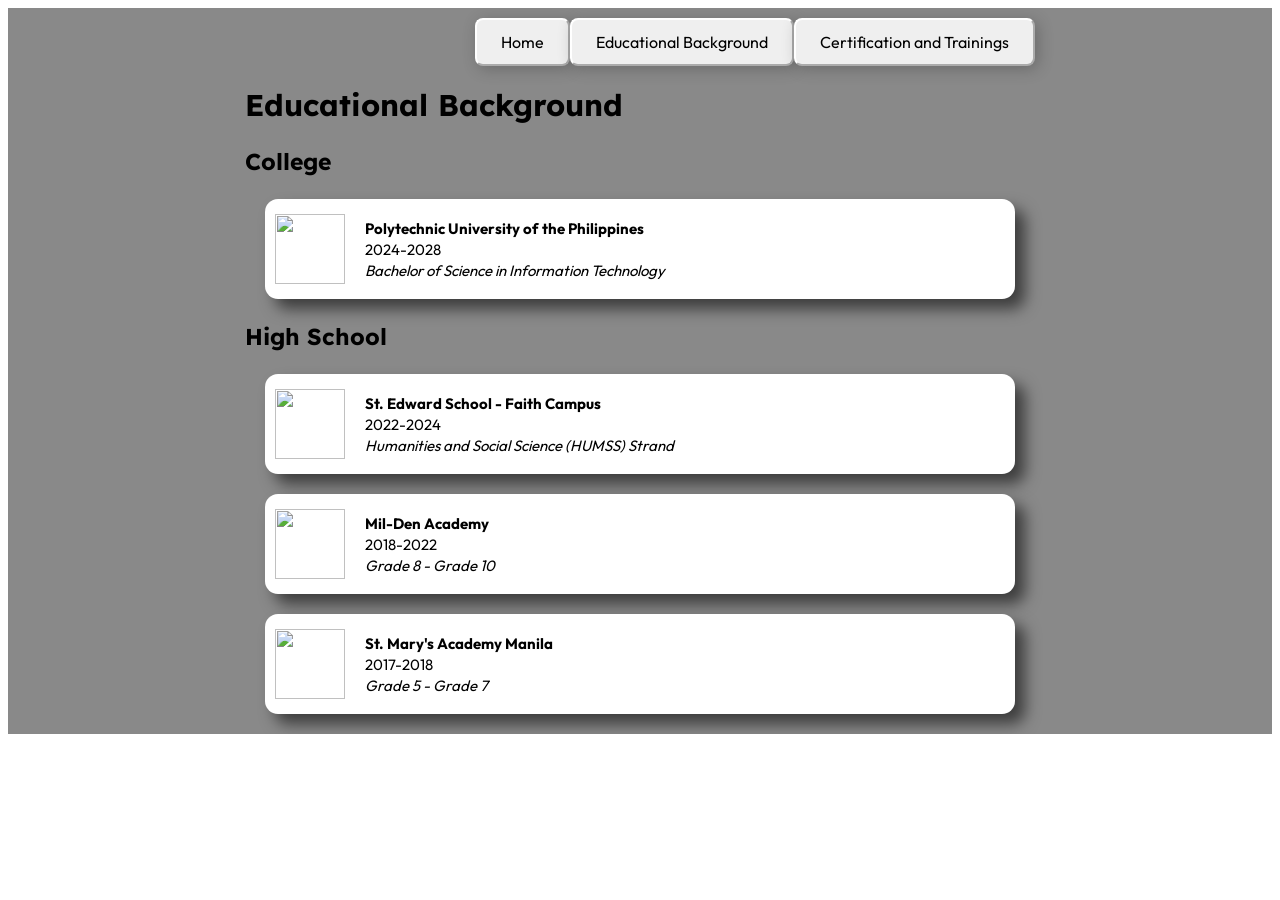
==== index.html @ 0c72ae76 "Add files via upload" ====
<!DOCTYPE html>
<html>
  <head>
    <title>Resume</title>
    <meta charset="UTF-8">
    <meta name="viewport" content="width=device-width, initial-scale=1.0">
    <link rel="stylesheet" href="styles.css" />
    <link rel="preconnect" href="https://fonts.googleapis.com">
    <link rel="preconnect" href="https://fonts.gstatic.com" crossorigin>
    <link href="https://fonts.googleapis.com/css2?family=Outfit:wght@100..900&display=swap" rel="stylesheet">
    <link href="https://fonts.googleapis.com/css2?family=Lexend:wght@100..900&display=swap" rel="stylesheet">
  </head>
  <body>
    <div class="backgrounds">
      <div class="content">
        <div class ="navbar">
          <a href="https://fonts.google.com/"><input type="button" class="custom-btn" value="Home"></a>
          <a href="educ.html"><input type="button" class="custom-btn" value="Educational Background"></a>
          <a href="certs.html"><input type="button" class="custom-btn" value="Certification and Trainings"></a>
        </div>
      <h1 class="educheader">Educational Background</h3>
      <h3 class="subheads">College</h4>

       <div class="box">
          <div class="rect"></div>
          <img class="logo" src="Images/PUP Logo.png">
          <div class="texts">
            <strong><p class="textforeduc">Polytechnic University of the Philippines</p></strong>
            <p class="textforeduc">2024-2028</p>
            <i><p class="textforeduc">Bachelor of Science in Information Technology</p></i>
          </div>
        </div>

      <h3 style="top: 100px;"class="subheads">High School</h4>

      <div class="box">
        <div class="rect"></div>
        <img class="logo" src="Images/SES Logo.png">
        <div class="texts">
          <strong><p class="textforeduc" >St. Edward School - Faith Campus</p></strong>
          <p class="textforeduc">2022-2024</p>
          <i><p class="textforeduc">Humanities and Social Science (HUMSS) Strand</p></i>
        </div>
      </div>

      <div class="box">
        <div class="rect"></div>
        <img class="logo" src="Images/MDA Logo.png">
        <div class="texts"> 
          <strong><p class="textforeduc">Mil-Den Academy</p></strong>
          <p class="textforeduc">2018-2022</p>
          <i><p class="textforeduc">Grade 8 - Grade 10</p></i>
        </div>
      </div>

      <div class="box">
        <div class="rect"></div>
        <img class="logo" src="Images/SMAM Logo.png">
        <div class="texts">
          <strong><p class="textforeduc">St. Mary's Academy Manila</p></strong>
          <p class="textforeduc">2017-2018</p>
          <i><p class="textforeduc">Grade 5 - Grade 7</p></i>
        </div>
       
      </div>
      </div>
    </div> 
  </body>
</html>
---- styles.css ----
/* text fonts and adjustment settings */
.educheader{
  font-family: "Lexend";
  font-size: 30px ;
  font-display: swap;

  left: -170px;
  bottom: 40px ;

  
}

.subheads{
  display: flex;
  font-family: "Lexend";
  right: 70px;
  font-size: 23px;
}


.textforeduc{
  margin: 2px 10px;
  font-size: 15px;;
}

/* this is for the semi transparent background and the structure of the page*/
.backgrounds{
  position: relative;
  width: 100%;
  min-height: 400px;
  display: flex;
  align-items: center;
  justify-content: center;
  overflow: hidden;       
  background-color: #00000076
}
.backgrounds::after{
  content: "";
  position: absolute;
  top: 0;
  left: 0;
  width: 100%;
  height: 100%;
  background-image: url(https://i.imgur.com/2xQUt6D.jpg);
  background-size: cover;
  background-repeat: no-repeat;
  background-position: center;
  opacity: 0.55;
  z-index: 1;
}
.content {
  position: relative;
  z-index: 2;                 
  text-align: left;
}


/* google font settings*/

.outfit-<uniquifier> {
  font-family: "Outfit", sans-serif;
  font-optical-sizing: auto;
  font-weight: <weight>;
  font-style: normal;
}

.lexend-<uniquifier> {
  font-family: "Lexend", sans-serif;
  font-optical-sizing: auto;
  font-weight: <weight>;
  font-style: normal;
}

/*shape modifiers*/

.box{
  display: flex;
  align-items: center;
  gap: 20px;
  position:relative;
  width: 750px;
  height: 100px;
  margin: 20px auto;
  font-family: "Outfit";
  transition: transform 0.3s ease-in-out, box-shadow 0.3s ease-in-out;
  padding: 0 20px;
}

.box .rect{
  position: absolute;
  top:0;
  bottom: 0;
  width: 750px;
  height: 100px;
  background-color: white;
  box-shadow:  10px 10px 15px 0px rgba(0, 0, 0, 0.561);
  border-radius: 13px;
  z-index: 1;
}
.logo, .texts{
  position: relative;
  z-index: 2;
}

.rectmargins{
  position:relative;
  margin-top: -100px;
  margin-bottom: -170px;
}

.box:hover{
  transform: scale(1.1);
  transform-origin: center center;
}

.logo{
  width:70px;
  height: 70px;
  object-fit: contain;
  justify-self: right;
  position: relative;
  z-index: 2;
  right:-10px;
}

/*buttons and navigation bar settings*/

.navbar{
  display: flex;
  justify-content: flex-end;
  align-items: center;
  position: sticky;
  margin-top: 10px;

}

.custom-btn{
  padding: 12px 24px;
  font-family: "Outfit";
  font-size: 16px;
  border-radius: 8px;
  border-color: white;
  box-shadow: 3px 3px 16px 0px rgba(0, 0, 0, 0.222);
  transition: transform 0.3s ease-in-out, box-shadow 0.3s ease-in-out;
}

.custom-btn:hover{
  transform: scale(1.1);
  transform-origin: center center;
  box-shadow: 0px 0px 16px 0px rgba(0, 0, 0, 0.222);
}
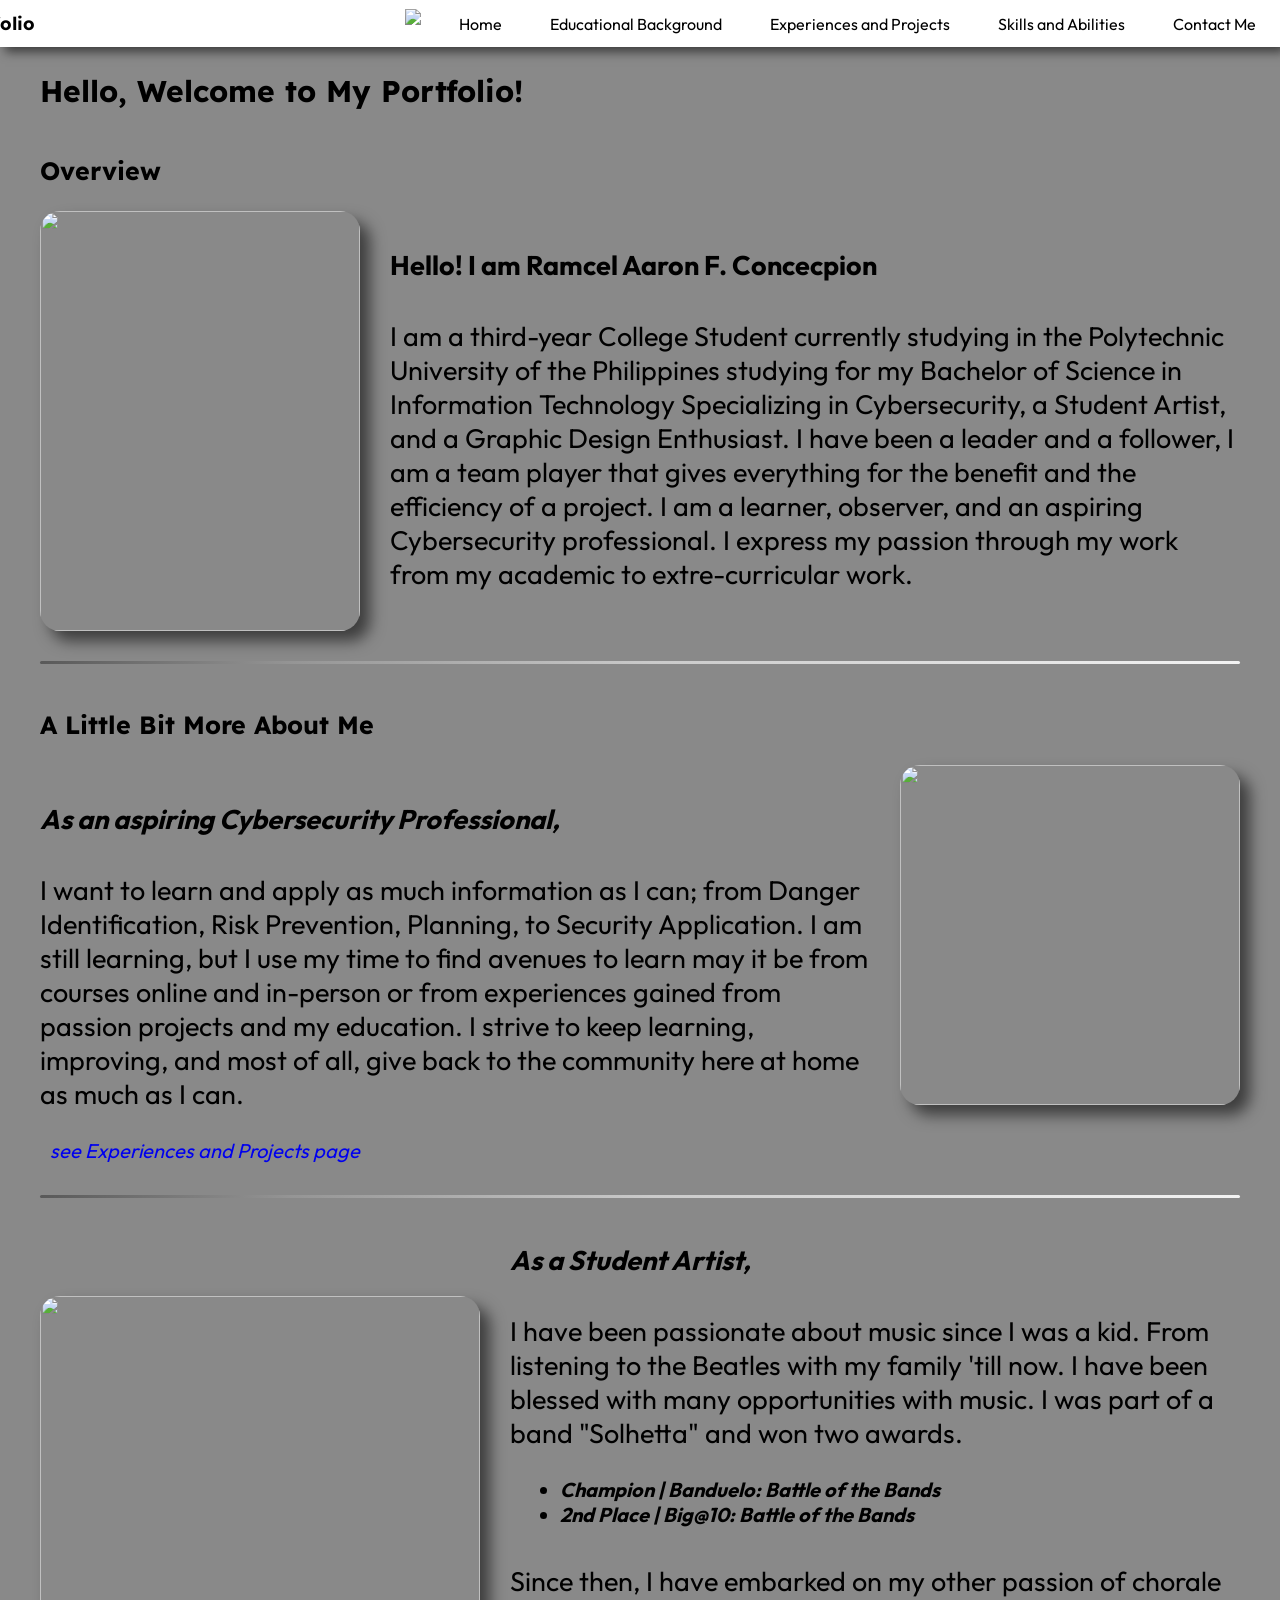
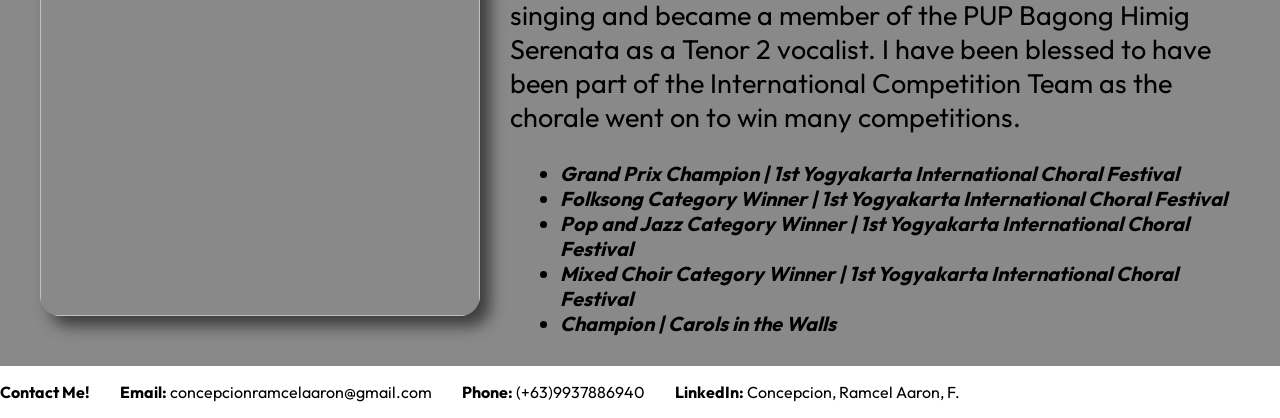
==== commit 2650ecd8: "Add files via upload" ====
--- a/index.html
+++ b/index.html
@@ -1,69 +1,102 @@
 <!DOCTYPE html>
 <html>
   <head>
-    <title>Resume</title>
+    <title>Aaron's Portfolio</title>
     <meta charset="UTF-8">
     <meta name="viewport" content="width=device-width, initial-scale=1.0">
-    <link rel="stylesheet" href="styles.css" />
+    <link id="theme" rel="stylesheet" href="main.css" />
     <link rel="preconnect" href="https://fonts.googleapis.com">
     <link rel="preconnect" href="https://fonts.gstatic.com" crossorigin>
     <link href="https://fonts.googleapis.com/css2?family=Outfit:wght@100..900&display=swap" rel="stylesheet">
     <link href="https://fonts.googleapis.com/css2?family=Lexend:wght@100..900&display=swap" rel="stylesheet">
   </head>
+  <header>
+        <div class ="navbar">
+          <h1 class="titles">Aaron's Portfolio</h1>
+          <button class="theme-btn" onclick="thememode()"><img class="" src="Images/theme.png"></button>
+          <a href="index.html"><input type="button" class="custom-btn" value="Home"></a>
+          <a href="educc.html"><input type="button" class="custom-btn" value="Educational Background"></a>
+          <a href="certs.html"><input type="button" class="custom-btn" value="Experiences and Projects"></a>
+          <a href="skill.html"><input type="button" class="custom-btn" value="Skills and Abilities"></a>
+          <a href="contacts.html"><input type="button" class="custom-btn" value="Contact Me"></a>
+          <script>
+              function thememode(){
+                  let theme = document.getElementById("theme");
+
+                  if(theme.getAttribute('href') == 'main.css'){
+                    theme.setAttribute('href', 'dmain.css');
+                    localStorage.setItem('port-theme', 'dmain.css');
+                  } else{
+                    theme.setAttribute('href', 'main.css');
+                    localStorage.setItem('port-theme', 'main.css');
+                  }
+               }
+           </script>
+        </div>
+  </header>
   <body>
+    
     <div class="backgrounds">
       <div class="content">
-        <div class ="navbar">
-          <a href="https://fonts.google.com/"><input type="button" class="custom-btn" value="Home"></a>
-          <a href="educ.html"><input type="button" class="custom-btn" value="Educational Background"></a>
-          <a href="certs.html"><input type="button" class="custom-btn" value="Certification and Trainings"></a>
-        </div>
-      <h1 class="educheader">Educational Background</h3>
-      <h3 class="subheads">College</h4>
-
-       <div class="box">
-          <div class="rect"></div>
-          <img class="logo" src="Images/PUP Logo.png">
-          <div class="texts">
-            <strong><p class="textforeduc">Polytechnic University of the Philippines</p></strong>
-            <p class="textforeduc">2024-2028</p>
-            <i><p class="textforeduc">Bachelor of Science in Information Technology</p></i>
-          </div>
-        </div>
-
-      <h3 style="top: 100px;"class="subheads">High School</h4>
-
-      <div class="box">
-        <div class="rect"></div>
-        <img class="logo" src="Images/SES Logo.png">
-        <div class="texts">
-          <strong><p class="textforeduc" >St. Edward School - Faith Campus</p></strong>
-          <p class="textforeduc">2022-2024</p>
-          <i><p class="textforeduc">Humanities and Social Science (HUMSS) Strand</p></i>
+        
+      <h2 class="educheader">Hello, Welcome to My Portfolio!</h2>
+      <h3 class="subheads">Overview</h3>
+      <div class="container">
+        <img class="pfp" src="Images/Me.png">
+        <div class="container-items">
+          <strong><p class="textformain">Hello! I am Ramcel Aaron F. Concecpion</p></strong>
+          <p class="textformain">I am a third-year College Student currently studying in the Polytechnic University of the Philippines studying for my Bachelor of Science in Information Technology Specializing in Cybersecurity, a Student Artist, and a Graphic Design Enthusiast. I have been a leader and a follower, I am a team player that gives everything for the benefit and the efficiency of a project. I am a learner, observer, and an aspiring Cybersecurity professional. I express my passion through my work from my academic to extre-curricular work.</p>
         </div>
       </div>
+      
+      <div class="gap"></div>
+      <hr class="gradient" style="height: 3px; width: 100%;">
+       <h3 class="subheads">A Little Bit More About Me</h3>
 
-      <div class="box">
-        <div class="rect"></div>
-        <img class="logo" src="Images/MDA Logo.png">
-        <div class="texts"> 
-          <strong><p class="textforeduc">Mil-Den Academy</p></strong>
-          <p class="textforeduc">2018-2022</p>
-          <i><p class="textforeduc">Grade 8 - Grade 10</p></i>
+
+       <div class="container">
+        <div class="container-items">
+         <i><strong><p class="textformain">As an aspiring Cybersecurity Professional,</p></strong></i> 
+         <p class="textformain">I want to learn and apply as much information as I can; from Danger Identification, Risk Prevention, Planning, to Security Application. I am still learning, but I use my time to find avenues to learn may it be from courses online and in-person or from experiences gained from passion projects and my education. I strive to keep learning, improving, and most of all, give back to the community here at home as much as I can.</p>
+         <a href="certs.html"><p class="textforeduc"><i>see Experiences and Projects page</i></p></a>
         </div>
-      </div>
-
-      <div class="box">
-        <div class="rect"></div>
-        <img class="logo" src="Images/SMAM Logo.png">
-        <div class="texts">
-          <strong><p class="textforeduc">St. Mary's Academy Manila</p></strong>
-          <p class="textforeduc">2017-2018</p>
-          <i><p class="textforeduc">Grade 5 - Grade 7</p></i>
+        <img class="pfp2" src="Images/1.png">
+       </div>
+       <div class="gap"></div>
+        <hr class="gradient" style="height: 3px; width: 100%;">
+       <div class="container">
+        <img class="pfp3" src="Images/Performance.jpg">
+        <div class="container-items">
+         <i><strong><p class="textformain">As a Student Artist,</p></strong></i> 
+          <p class="textformain">I have been passionate about music since I was a kid. From listening to the Beatles with my family 'till now. I have been blessed with many opportunities with music. I was part of a band "Solhetta" and won two awards.</p>
+          <strong><i><ul class="textforeduc">
+            <li>Champion | Banduelo: Battle of the Bands</li>
+            <li>2nd Place | Big@10: Battle of the Bands</li>
+          </ul></i></strong>
+          <p class="textformain">Since then, I have embarked on my other passion of chorale singing and became a member of the PUP Bagong Himig Serenata as a Tenor 2 vocalist. I have been blessed to have been part of the International Competition Team as the chorale went on to win many competitions.</p>
+          <strong><i><ul class="textforeduc">
+            <li> Grand Prix Champion | 1st Yogyakarta International Choral Festival</li>
+            <li> Folksong Category Winner | 1st Yogyakarta International Choral Festival</li>
+            <li> Pop and Jazz Category Winner | 1st Yogyakarta International Choral Festival</li>
+            <li> Mixed Choir Category Winner | 1st Yogyakarta International Choral Festival</li>
+            <li> Champion | Carols in the Walls</li>
+            <div class="gap"></div>
+          </ul></i></strong>
         </div>
-       
+       </div>
+        
+ 
       </div>
       </div>
     </div> 
   </body>
+  <footer>
+    <div class="footgrid">
+      <strong><p class="footgrid-items">Contact Me!</p></strong>
+     <p class="footgrid-items"><strong>Email: </strong>concepcionramcelaaron@gmail.com</p>
+     <p class="footgrid-items"><strong>Phone: </strong>(+63)9937886940</p>
+     <p class="footgrid-items"><strong>LinkedIn: </strong>Concepcion, Ramcel Aaron, F.</p>
+     
+    </div>
+  </footer>
 </html>
--- a/main.css
+++ b/main.css
@@ -0,0 +1,316 @@
+/* text fonts and adjustment settings */
+h1{
+  display: flex;
+  padding-right:100px;
+  font-family: "Lexend";
+  font-size: 18px;
+}
+footer{
+  margin: 0;
+  padding: 0;
+}
+
+body{
+  margin: 0;
+  padding: 0;
+}
+
+header{
+  margin: 0;
+  padding: 0;
+  background-color: rgba(255, 255, 255, 0.651);
+  position: sticky;
+  top: 0;
+  z-index: 1000;
+  box-shadow:  5px 5px 10px 0px rgba(0, 0, 0, 0.561);
+}
+
+.educheader{
+  font-family: "Lexend";
+  font-size: 30px ;
+  font-display: swap;
+}
+.gap{
+  margin-top: 30px;
+}
+
+.subheads{
+  display: flex;
+  font-family: "Lexend";
+  padding-top: 20px;
+  font-size: 25px;
+}
+
+.subsubheads{
+  display: flex;
+  font-family: "Lexend";
+  font-size: 20px;
+}
+
+
+.textforeduc{
+  margin: 2px 10px;
+  font-size: 20px;
+}
+
+.textformain{
+  padding-top:10px;
+  font-size: 27px;
+}
+
+
+/* this is for the semi transparent background and the structure of the page*/
+
+.backgrounds{
+  position: relative;
+  width: 100%;
+  min-height: 400px;
+  display: flex;
+  align-items: center;
+  justify-content: center;
+  overflow: hidden;       
+  background-color: #00000076
+}
+.backgrounds::after{
+  content: "";
+  position: absolute;
+  top: 0;
+  left: 0;
+  width: 100%;
+  height: 100%;
+  background-image: url(Images/Background.png);
+  background-size: cover;
+  background-repeat: no-repeat;
+  background-position: center;
+  opacity: 1;
+  z-index: 1;
+}
+.content {
+  position: relative;
+  z-index: 2;                 
+  text-align: left;
+}
+
+.titles{
+  position: relative;
+  justify-self: left;
+  left: -270px;
+}
+.container{
+  display: grid;
+  grid-template-columns: auto 1fr;
+  gap: 30px;
+  font-family: "Outfit";
+  justify-self: center;
+  max-width: 1200px;
+}
+
+.container-items{
+  align-items: center;
+  font-family: "Outfit";
+}
+
+.footgrid{
+  display: flex;
+  gap: 30px;
+  font-family: "Outfit";
+  justify-self: center;
+  margin-right: 100px;
+}
+
+.footgrid-items{
+  align-items: left;
+  font-family: "Outfit";
+}
+
+hr.gradient {
+  height: 3px;
+  border: none;
+  border-radius: 6px;
+  background: linear-gradient(
+    90deg,
+    rgb(89, 89, 89) 0%,
+    rgb(149, 149, 149) 21%,
+    rgb(202, 202, 202) 51%,
+    rgb(243, 243, 243) 100%
+  );
+  z-index: -1;
+}
+
+/* google font settings*/
+
+.outfit-<uniquifier> {
+  font-family: "Outfit", sans-serif;
+  font-optical-sizing: auto;
+  font-weight: <weight>;
+  font-style: normal;
+}
+
+.lexend-<uniquifier> {
+  font-family: "Lexend", sans-serif;
+  font-optical-sizing: auto;
+  font-weight: <weight>;
+  font-style: normal;
+}
+
+/*shape modifiers*/
+
+.box{
+  display: flex;
+  align-items: center;
+  gap: 20px;
+  position:relative;
+  width: 750px;
+  min-height: 100px;
+  margin: 20px auto;
+  font-family: "Outfit";
+  padding: 0 20px;
+}
+
+.box .mainrect{
+  position: absolute;
+  left: 50%;
+  transform: translateX(-50%);
+  top:0;
+  bottom: 0;
+  width: 900px;
+  height: 130px;
+  background-color: white;
+  box-shadow:  10px 10px 15px 0px rgba(0, 0, 0, 0.561);
+  border-radius: 13px;
+  z-index: 1;
+}
+
+.box .rect{
+  position: absolute;
+  top:0;
+  bottom: 0;
+  width: 250px;
+  height: 130px;
+  background-color: white;
+  box-shadow:  10px 10px 15px 0px rgba(0, 0, 0, 0.561);
+  border-radius: 13px;
+  z-index: 1;
+}
+
+
+.resume{
+  display:flex;
+  position: relative;
+  justify-self: center;
+  padding-top:30px;
+  width:350px;
+  height: 500px;
+  z-index: 2;
+}
+
+.logo, .texts{
+  position: relative;
+  z-index: 2;
+}
+
+.rectmargins{
+  position:relative;
+  margin-top: -100px;
+  margin-bottom: -170px;
+}
+
+.theme-btn{
+  display: flex;
+  position: relative;
+  height: 30px;
+  width: 30px;
+  margin: 0;
+  padding: 0;
+  border: 0;
+  background-color: transparent;
+  border-radius: 100%;
+  transition: transform 0.3s ease-in-out, box-shadow 0.3s ease-in-out;
+}
+.theme-btn:hover{
+  transform: scale(1.1);
+  transform-origin: center center;
+  box-shadow: 0px 0px 16px 0px rgba(0, 0, 0, 0.222);
+}
+
+.logo{
+  width:70px;
+  height: 70px;
+  object-fit: contain;
+  justify-self: center;
+  position: relative;
+  z-index: 2;
+  right:-10px;
+}
+
+.pfp{
+  display: flex;
+  border-radius: 20px;
+  box-shadow:  10px 10px 15px 0px rgba(0, 0, 0, 0.561);
+  height: 420px;
+  width: 320px;
+  justify-self: center;
+  transition: transform 0.3s ease-in-out, box-shadow 0.3s ease-in-out;
+}
+.pfp2{
+  display: flex;
+  border-radius: 20px;
+  box-shadow:  10px 10px 15px 0px rgba(0, 0, 0, 0.561);
+  height: 340px;
+  width: 340px;
+  justify-self: right;
+  transition: transform 0.3s ease-in-out, box-shadow 0.3s ease-in-out;
+}
+.pfp3{
+  display: flex;
+  border-radius: 20px;
+  box-shadow:  10px 10px 15px 0px rgba(0, 0, 0, 0.561);
+  height: 620px;
+  width: 440px;
+  justify-self: center;
+  margin-top: 90px;
+  transition: transform 0.3s ease-in-out, box-shadow 0.3s ease-in-out;
+}
+
+/*buttons and navigation bar settings*/
+
+
+.navbar{
+  margin: 0;
+  padding: 0;
+  display: flex;
+  justify-content: flex-end;
+  align-items: center;
+  position: sticky;
+}
+
+a{
+  text-decoration: none;
+}
+
+.custom-btn{
+  all:unset;
+  padding: 12px 24px;
+  font-family: "Outfit";
+  font-size: 16px;
+  color:black;
+  border-radius: 10px;
+  transition: transform 0.3s ease-in-out, box-shadow 0.3s ease-in-out;
+}
+.custom-btn:hover{
+  transform: scale(1.1);
+  transform-origin: center center;
+  box-shadow: 0px 0px 16px 0px rgba(0, 0, 0, 0.222);
+}
+
+.pfp:hover{
+  transform: scale(1.1);
+  transform-origin: center center;
+  box-shadow: 0px 0px 16px 0px rgba(0, 0, 0, 0.222);
+}
+.pfp2:hover{
+  transform: scale(1.1);
+  transform-origin: center center;
+  box-shadow: 0px 0px 16px 0px rgba(0, 0, 0, 0.222);
+}
+
